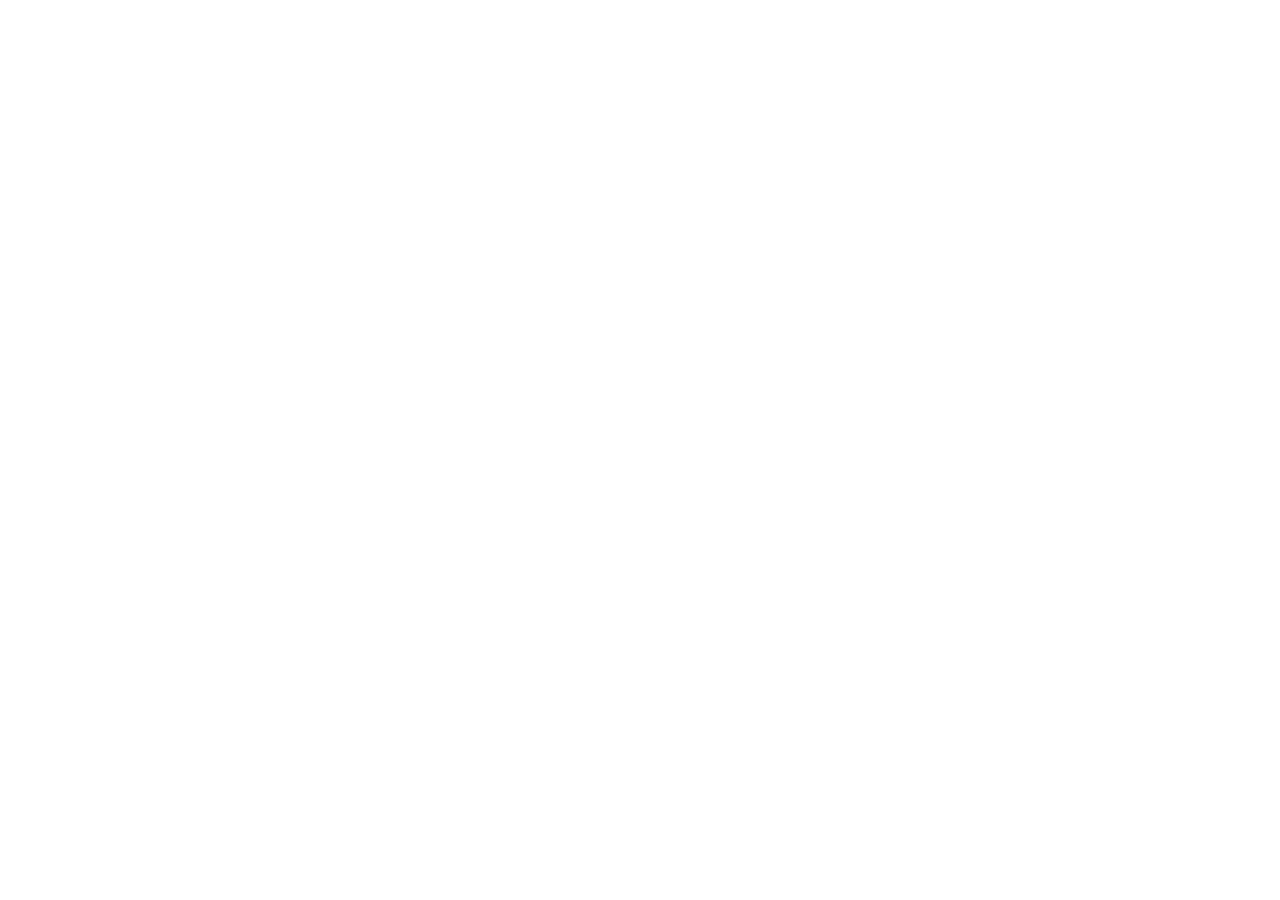
==== website/index.html @ 4864ebec "Add initial project files including HTML, CSS, JS, and documentation" ====
<!doctype html>
<html lang="en">
  <head>
    <meta charset="UTF-8" />
    <meta name="viewport" content="width=device-width, initial-scale=1.0" />
    <title>BePro</title>
  </head>
  <body></body>
</html>
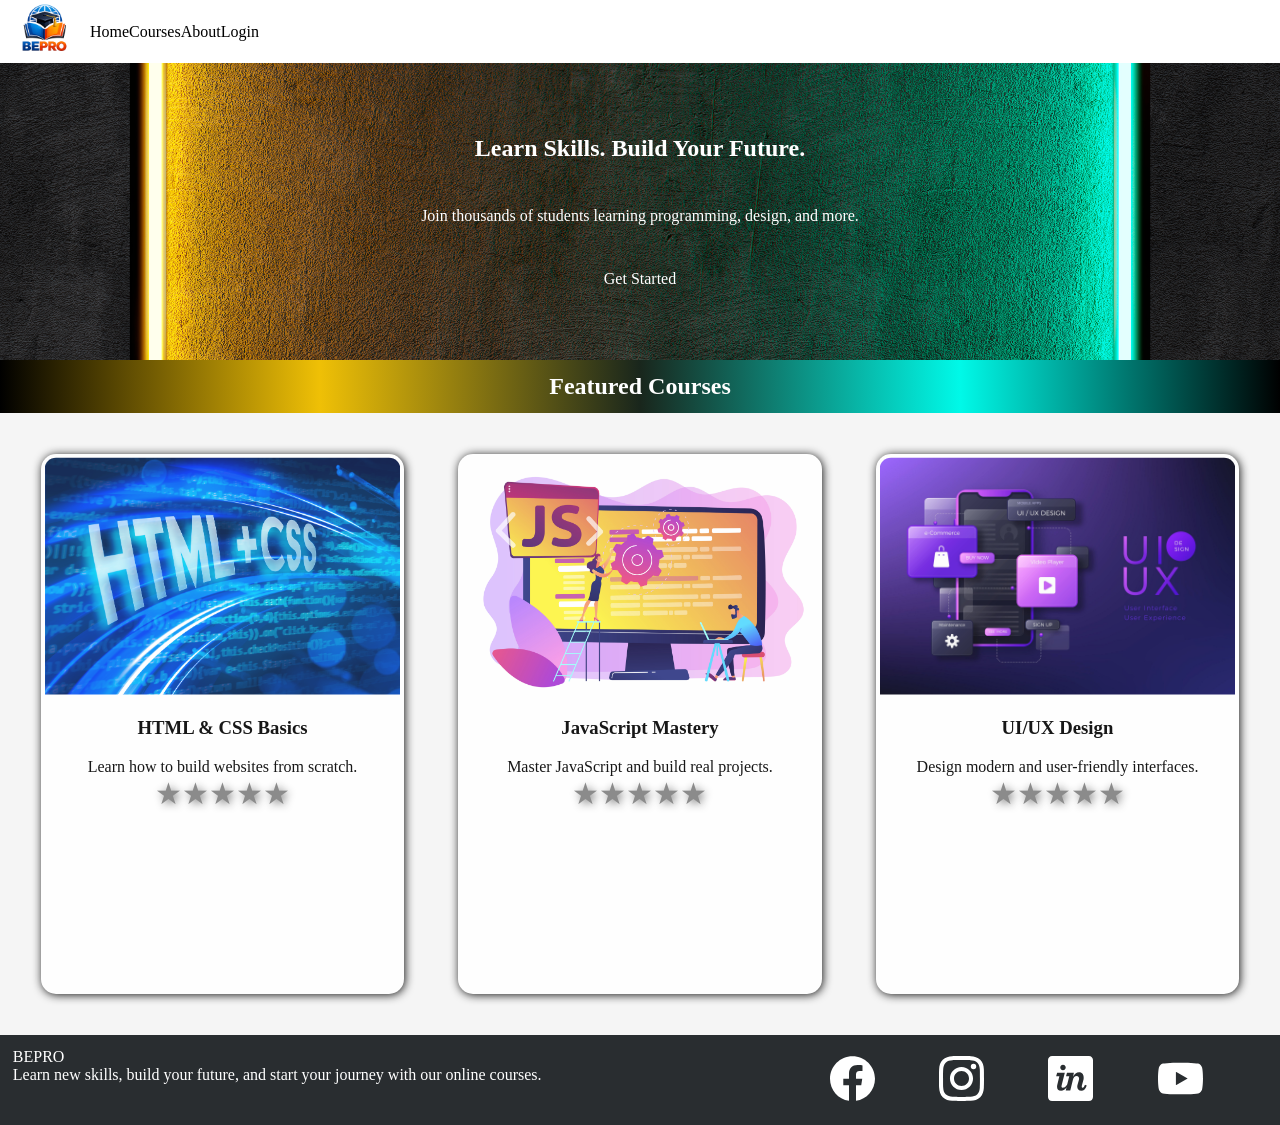
==== commit 4ef66649: "Refactor website styles and structure - Updated CSS files to enhance layout and component styles, in" ====
--- a/website/index.html
+++ b/website/index.html
@@ -4,6 +4,106 @@
     <meta charset="UTF-8" />
     <meta name="viewport" content="width=device-width, initial-scale=1.0" />
     <title>BePro</title>
+    <link rel="stylesheet" href="./css/main.css" />
   </head>
-  <body></body>
+  <body>
+    <div class="website-body">
+      <header class="header">
+        <div class="logo">
+          <img src="./images/logo.png" alt="" />
+        </div>
+        <nav>
+          <ul>
+            <li>Home</li>
+            <li>Courses</li>
+            <li>About</li>
+            <li>Login</li>
+          </ul>
+        </nav>
+      </header>
+      <div>
+        <section class="hero">
+          <div class="hero-container">
+            <h2>Learn Skills. Build Your Future.</h2>
+            <p>Join thousands of students learning programming, design, and more.</p>
+            <a href="register.html" class="btn primary">Get Started</a>
+          </div>
+        </section>
+        <section class="courses">
+          <div class="course-container">
+            <h2>Featured Courses</h2>
+
+            <div class="course-grid">
+              <div class="card">
+                <img src="./images/courses/html-css-course.jpg" alt="html & css course" />
+                <div class="content">
+                  <h3>HTML & CSS Basics</h3>
+                  <p>Learn how to build websites from scratch.</p>
+                  <div class="rating">
+                    <input type="radio" name="rate" id="star5" /><label for="star5">★</label>
+                    <input type="radio" name="rate" id="star4" /><label for="star4">★</label>
+                    <input type="radio" name="rate" id="star3" /><label for="star3">★</label>
+                    <input type="radio" name="rate" id="star2" /><label for="star2">★</label>
+                    <input type="radio" name="rate" id="star1" /><label for="star1">★</label>
+                  </div>
+                </div>
+              </div>
+
+              <div class="card">
+                <img src="images/courses/js.jpg" alt="JavaScript course" />
+                <div class="content">
+                  <h3>JavaScript Mastery</h3>
+                  <p>Master JavaScript and build real projects.</p>
+                  <div class="rating">
+                    <input type="radio" name="rate2" id="star10" /><label for="star10">★</label>
+                    <input type="radio" name="rate2" id="star9" /><label for="star9">★</label>
+                    <input type="radio" name="rate2" id="star8" /><label for="star8">★</label>
+                    <input type="radio" name="rate2" id="star7" /><label for="star7">★</label>
+                    <input type="radio" name="rate2" id="star6" /><label for="star6">★</label>
+                  </div>
+                </div>
+              </div>
+
+              <div class="card">
+                <img src="images/courses/ux-ui.jpg" alt="UX UI course" />
+                <div class="content">
+                  <h3>UI/UX Design</h3>
+                  <p>Design modern and user-friendly interfaces.</p>
+                  <div class="rating">
+                    <input type="radio" name="rate1" id="star15" /><label for="star15">★</label>
+                    <input type="radio" name="rate1" id="star14" /><label for="star14">★</label>
+                    <input type="radio" name="rate1" id="star13" /><label for="star13">★</label>
+                    <input type="radio" name="rate1" id="star12" /><label for="star12">★</label>
+                    <input type="radio" name="rate1" id="star11" /><label for="star11">★</label>
+                  </div>
+                </div>
+              </div>
+            </div>
+          </div>
+        </section>
+      </div>
+      <footer>
+        <div>
+          <p>BEPRO</p>
+          <p>Learn new skills, build your future, and start your journey with our online courses.</p>
+        </div>
+        <div class="follow-us">
+          <ul>
+            <li>
+              <a href=""><img src="./images/instructors/facebook.svg" alt="facebook" /></a>
+            </li>
+            <li>
+              <a href=""><img src="./images/instructors/instagram.svg" alt="instagram" /></a>
+            </li>
+            <li>
+              <a href=""><img src="./images/instructors/invision.svg" alt="linkedin" /></a>
+            </li>
+            <li>
+              <a href=""><img src="./images/instructors/youtube.svg" alt="youtube" /></a>
+            </li>
+          </ul>
+        </div>
+      </footer>
+    </div>
+  </body>
 </html>
--- a/website/css/main.css
+++ b/website/css/main.css
@@ -0,0 +1,40 @@
+@import url(components.css);
+@import url(layout.css);
+@import url(variables.css);
+@import url(reset.css);
+* {
+  box-sizing: border-box;
+}
+html,
+body {
+  margin: 0;
+  height: 100%;
+  background-color: whitesmoke;
+}
+input {
+  width: 53%;
+  border-radius: 15px;
+  font-family: cursive;
+  padding: 5%;
+  margin-top: 4%;
+  height: 5vh;
+  outline: transparent;
+  border: none;
+  box-shadow: var(--main-shadow);
+}
+button {
+  width: 53%;
+  height: 10%;
+  display: flex;
+  justify-content: center;
+  flex-direction: row;
+  align-items: center;
+}
+a {
+  text-decoration: none;
+  color: white;
+}
+ul {
+  list-style: none;
+  padding: 0%;
+}
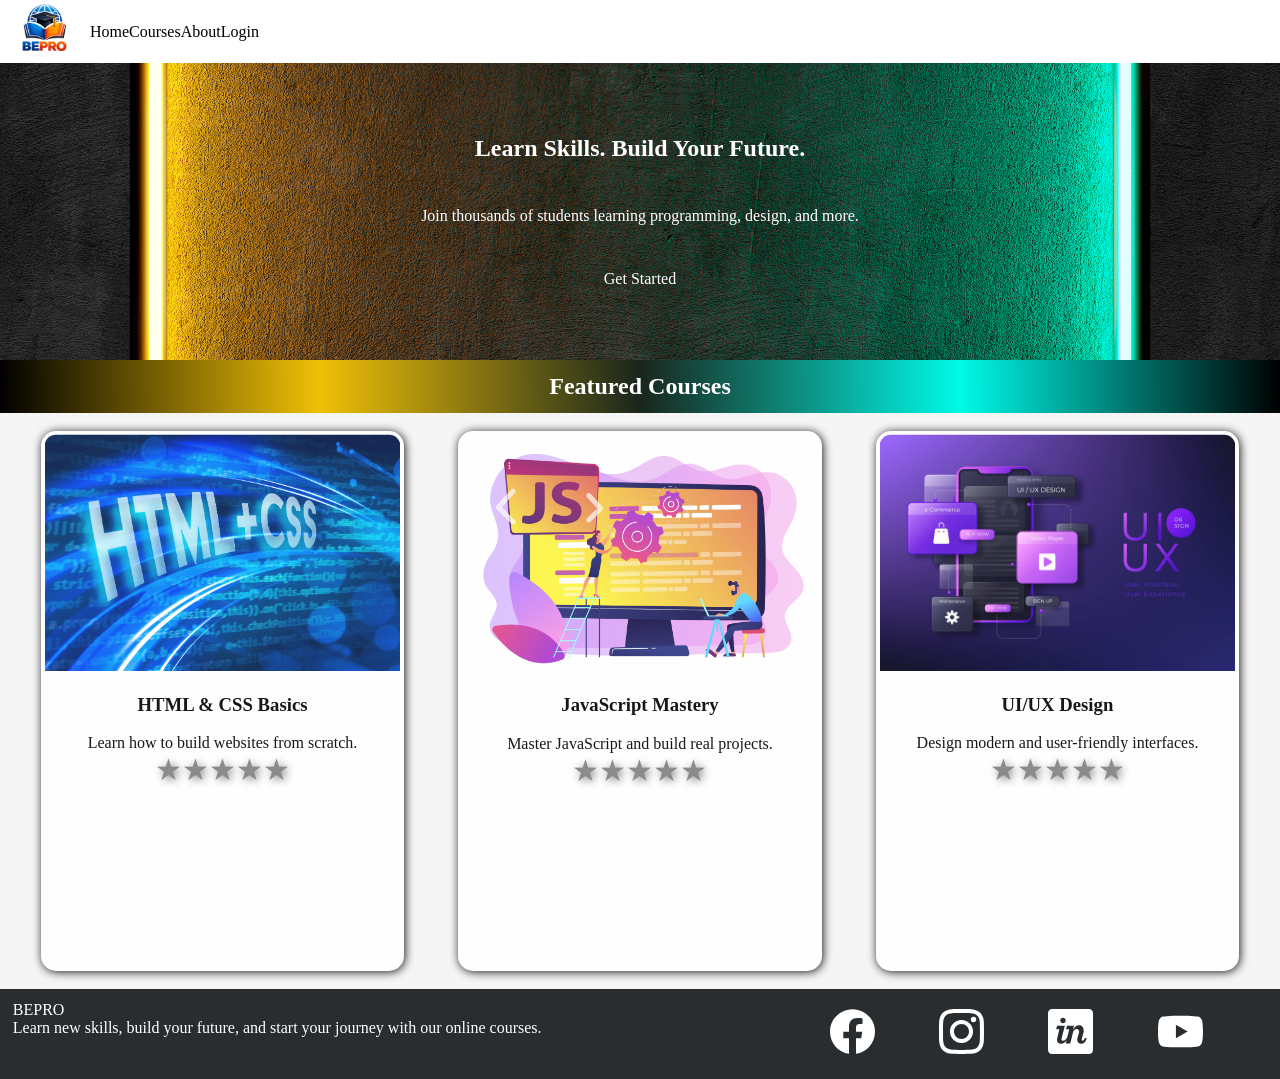
==== commit be6833a4: "Add about and courses pages with navigation and styling" ====
--- a/website/index.html
+++ b/website/index.html
@@ -14,14 +14,14 @@
         </div>
         <nav>
           <ul>
-            <li>Home</li>
-            <li>Courses</li>
-            <li>About</li>
-            <li>Login</li>
+            <li><a href="./index.html" data-link>Home</a></li>
+            <li><a href="./courses.html" data-link>Courses</a></li>
+            <li><a href="./about.html" data-link>About</a></li>
+            <li><a href="./login.html" data-link>Login</a></li>
           </ul>
         </nav>
       </header>
-      <div>
+      <div id="app">
         <section class="hero">
           <div class="hero-container">
             <h2>Learn Skills. Build Your Future.</h2>
@@ -105,5 +105,6 @@
         </div>
       </footer>
     </div>
+    <script type="module" src="./js/main.js"></script>
   </body>
 </html>
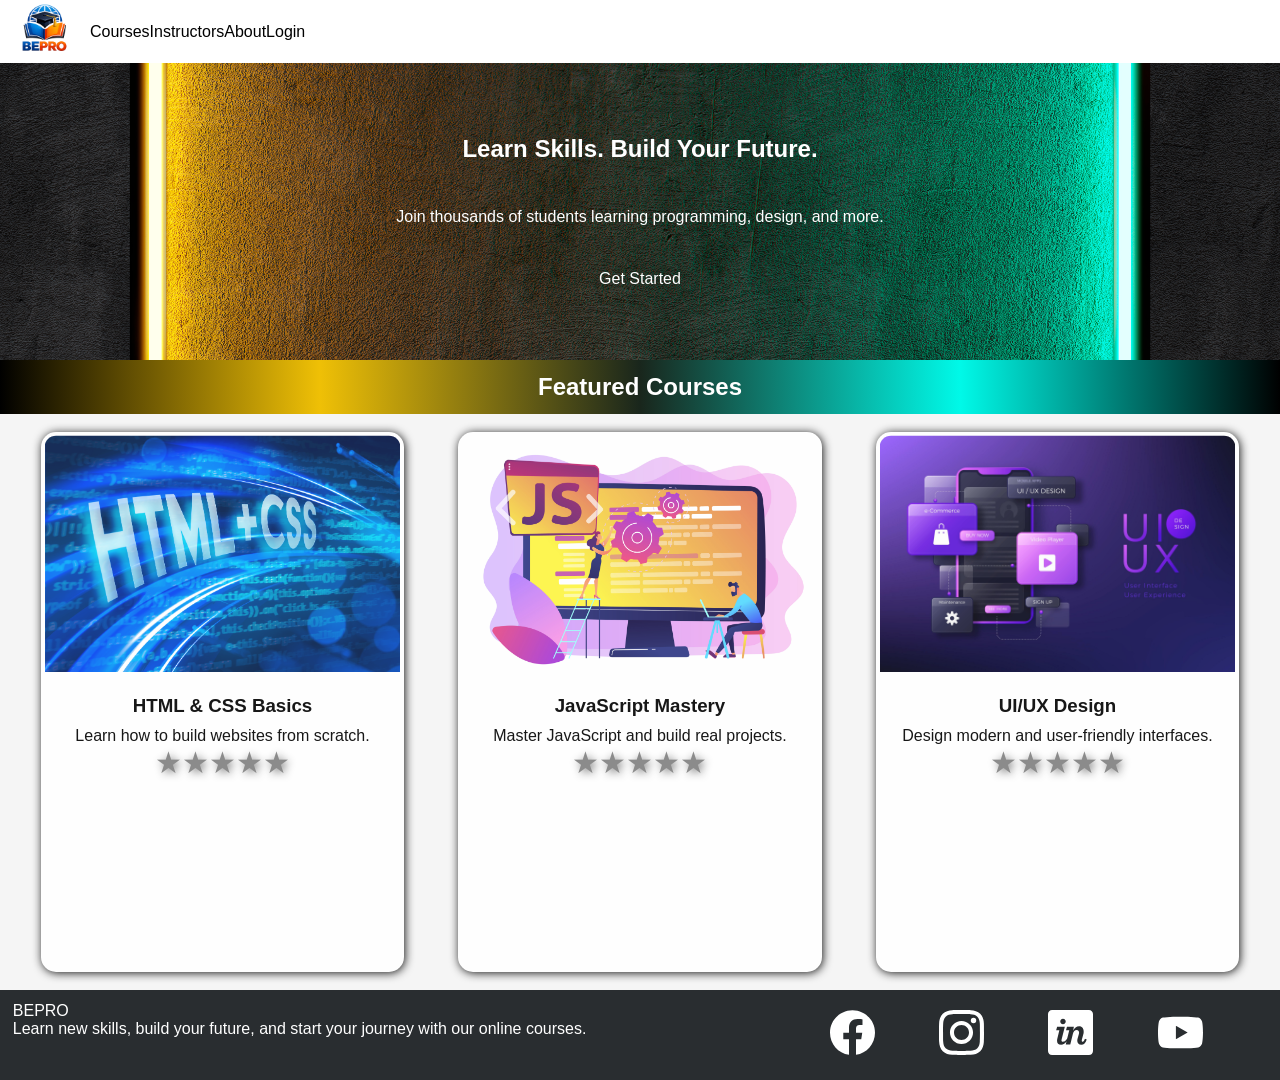
==== commit 655c1b86: "before editing css" ====
--- a/website/index.html
+++ b/website/index.html
@@ -10,12 +10,12 @@
     <div class="website-body">
       <header class="header">
         <div class="logo">
-          <img src="./images/logo.png" alt="" />
+          <img onclick="goto('index')" src="./images/logo.png" alt="" />
         </div>
         <nav>
           <ul>
-            <li><a href="./index.html" data-link>Home</a></li>
             <li><a href="./courses.html" data-link>Courses</a></li>
+            <li><a href="./instructor.html" data-link>Instructors</a></li>
             <li><a href="./about.html" data-link>About</a></li>
             <li><a href="./login.html" data-link>Login</a></li>
           </ul>
@@ -34,7 +34,7 @@
             <h2>Featured Courses</h2>
 
             <div class="course-grid">
-              <div class="card">
+              <div class="card" onclick="gotoDetails('html')">
                 <img src="./images/courses/html-css-course.jpg" alt="html & css course" />
                 <div class="content">
                   <h3>HTML & CSS Basics</h3>
@@ -49,7 +49,7 @@
                 </div>
               </div>
 
-              <div class="card">
+              <div class="card" onclick="gotoDetails('js')">
                 <img src="images/courses/js.jpg" alt="JavaScript course" />
                 <div class="content">
                   <h3>JavaScript Mastery</h3>
@@ -64,7 +64,7 @@
                 </div>
               </div>
 
-              <div class="card">
+              <div class="card" onclick="gotoDetails('ux')">
                 <img src="images/courses/ux-ui.jpg" alt="UX UI course" />
                 <div class="content">
                   <h3>UI/UX Design</h3>
@@ -105,6 +105,6 @@
         </div>
       </footer>
     </div>
-    <script type="module" src="./js/main.js"></script>
+    <script src="./js/main.js"></script>
   </body>
 </html>
--- a/website/css/main.css
+++ b/website/css/main.css
@@ -10,6 +10,7 @@
   margin: 0;
   height: 100%;
   background-color: whitesmoke;
+  font-family: Arial, sans-serif;
 }
 input {
   width: 53%;
@@ -38,3 +39,6 @@
   list-style: none;
   padding: 0%;
 }
+.hidden {
+  display: none !important;
+}
